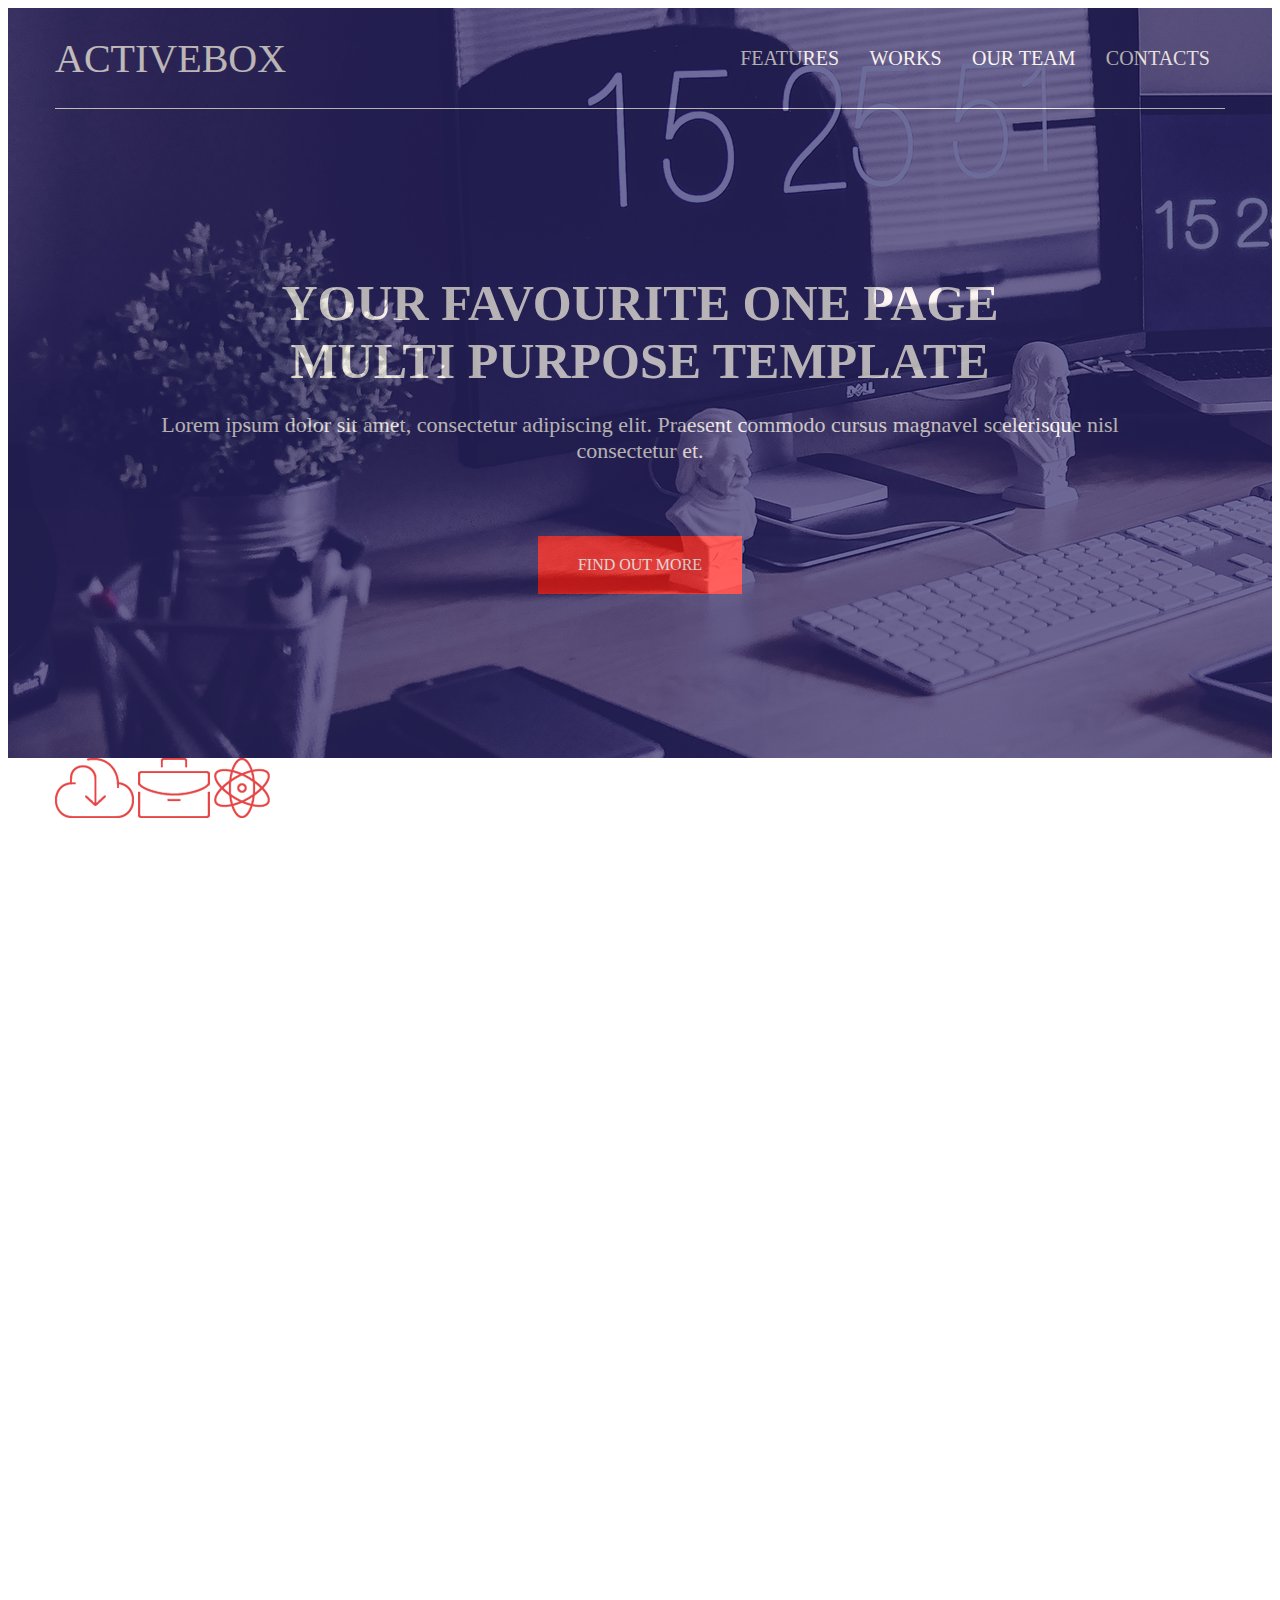
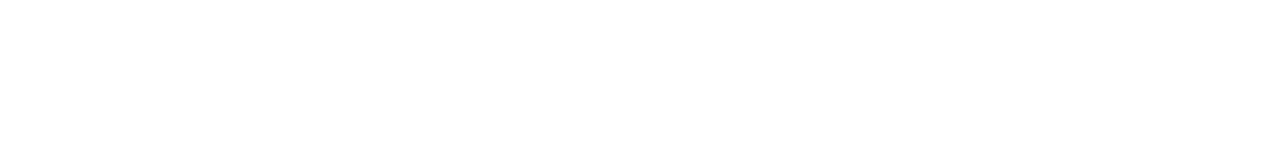
==== index4.html @ 0889d8df "lesson 4th" ====
<!DOCTYPE html>
<html lang="en">
<head>
          <meta charset="UTF-8">
          <meta name="viewport" content="width=device-width, initial-scale=1.0">
          <title>Document</title>
          <link rel="stylesheet" href="./Style/Style4.css">
</head>
<body>
<div class="header">
          <div class="headercover">
                    <div class="container">
                              <div class="header-top">
                                        <span>ACTIVEBOX</span>
                                        <ul>
                                                  <li>FEATURES</li>
                                                  <li>WORKS</li>
                                                  <li>OUR TEAM</li>
                                                  <li>CONTACTS</li>
                                        </ul>
                              </div>
                              <div class="header-main">
                                        <h1 class = "headerh1">YOUR FAVOURITE ONE PAGE MULTI PURPOSE TEMPLATE</h1>
                                        <p class = "headerp">
                                                  Lorem ipsum dolor sit amet, consectetur adipiscing elit.
                                                  Praesent commodo cursus magnavel scelerisque nisl consectetur et.
                                        </p>
                                        <a href="#">FIND OUT MORE</a>
                                        </div>
                              </div>
                    </div>
          </div>
<div class = "nav">
          <div class="navcontainer">
                    <img src="./images/features1.png" alt="features1">
                    <img src="./images/features2.png" alt="features2">
                    <img src="./images/features3.png" alt="features3">
          </div>
</div>
</body>
</html>
---- Style/Style4.css ----
.header {
          width: 100%;
          height: 750px;
          background-image: url(../images/desk.png);

}
.headercover {
          width: 100%;
          height: 750px;
          position: relative;
          z-index: 1;
          background-color: rgb(11, 11, 90);
          opacity: 0.6;
          display: flex;
          flex-direction: row;
}
span {
          font-size: 40px;
          color: white;
}
.container {
          width: 1170px;
          margin: 0 auto;
}

.header-top {
          width: 100%;
          height: 100px;
          border-bottom: 1px solid white;
          display:flex;
          justify-content: space-between;
          align-items: center;
}
.header-main {
          width: 100%;
          height: 650px;
          display: flex;
          flex-direction: column;
          justify-content: center;
          align-items: center;
}
ul {
          width: 500px;
          display: flex;
          flex-direction: row;
          justify-content: space-around;
          list-style-type: none;
          color:white;
          font-size: 20px;
}
.headerh1 {
          width: 870px;
          font-size: 50px;
          color: white;    
          margin: 0;   
          text-align: center;
}
.headerp {
          color:white;
          width: 1000px;
          font-size: 22px;
          text-align: center;
}
a {
          margin-top: 50px;
          padding: 20px 40px;
          background-color: red;
          color: white;
          text-decoration: none;
}
.headerleft {
          height: 20px;
          width: 375px; 
          display: flex;
          flex-direction: row;
          justify-content: end;
          padding-top: 15px;
}
.nav {
          background-color:white;
          width: 100%;
          height: 1000px;
}
.navcontainer {
          width: 1170px;
          height: 600px;
          margin: 0 auto;
}
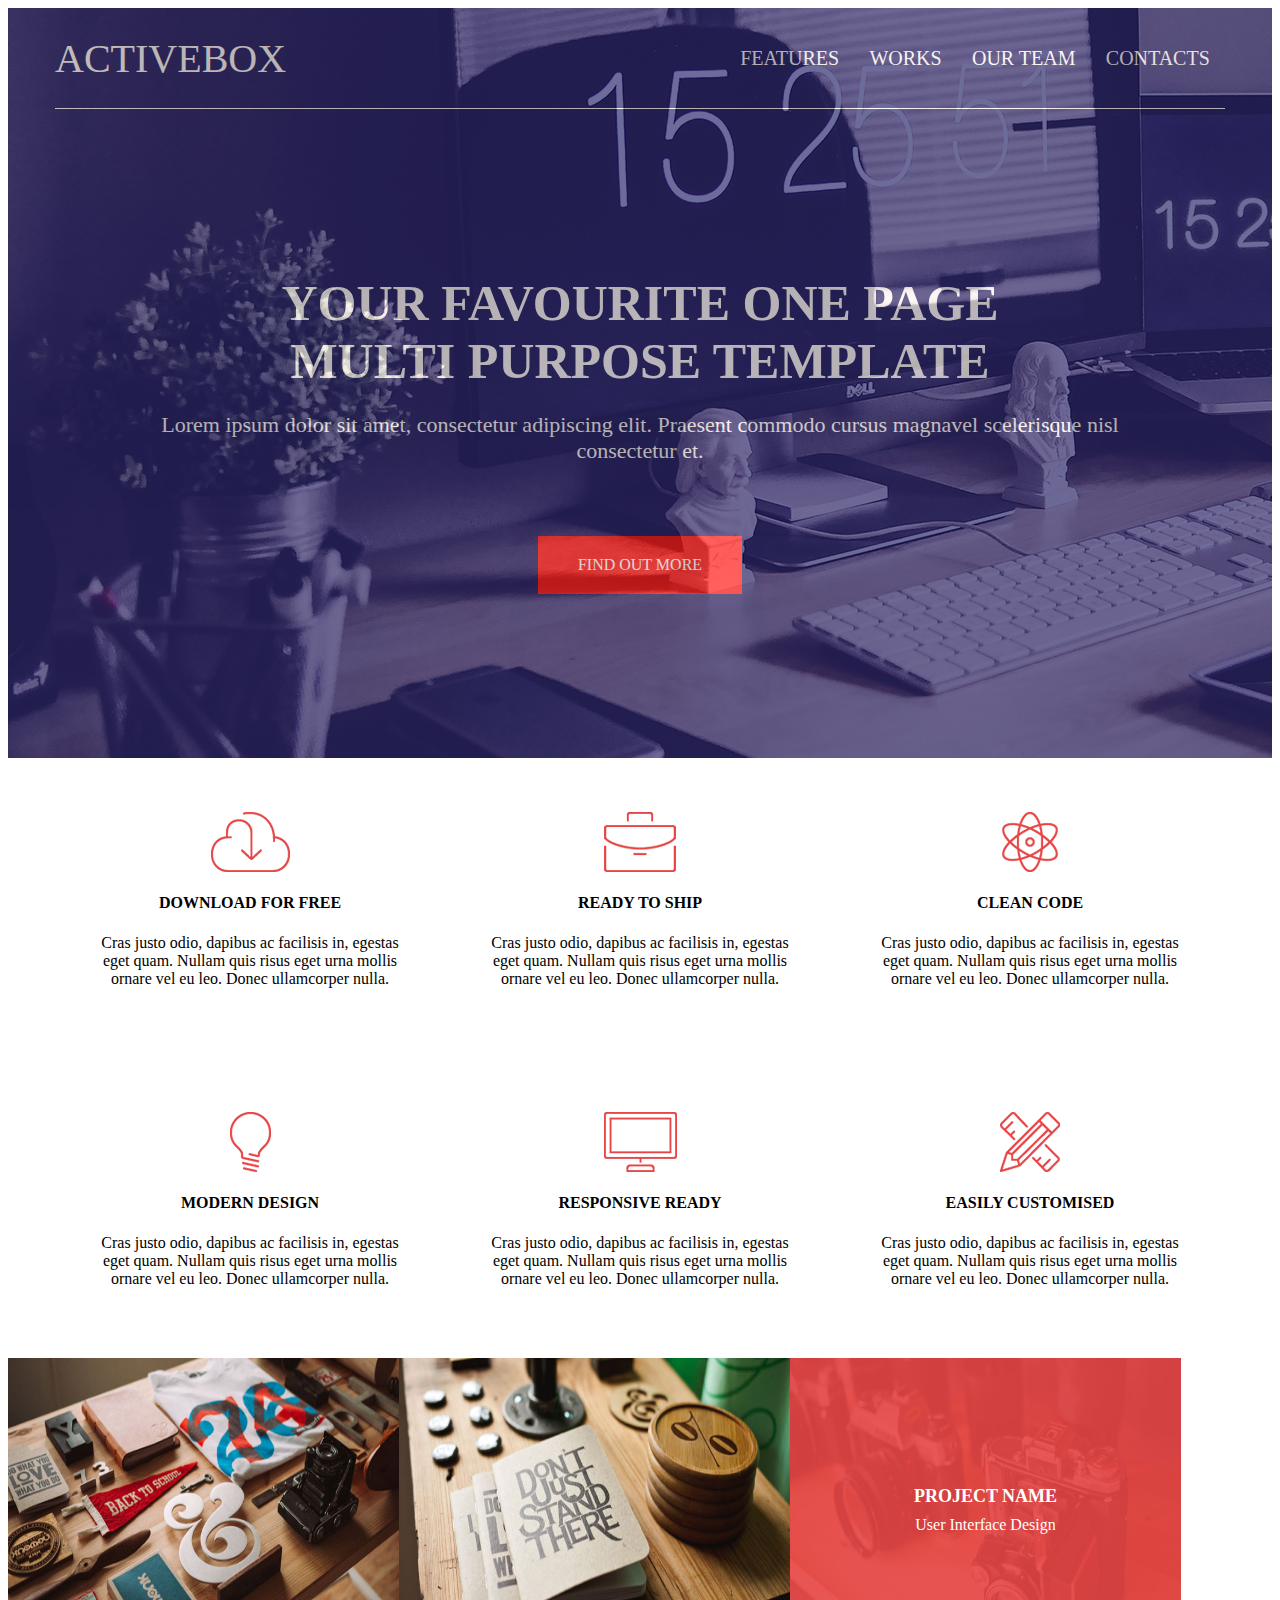
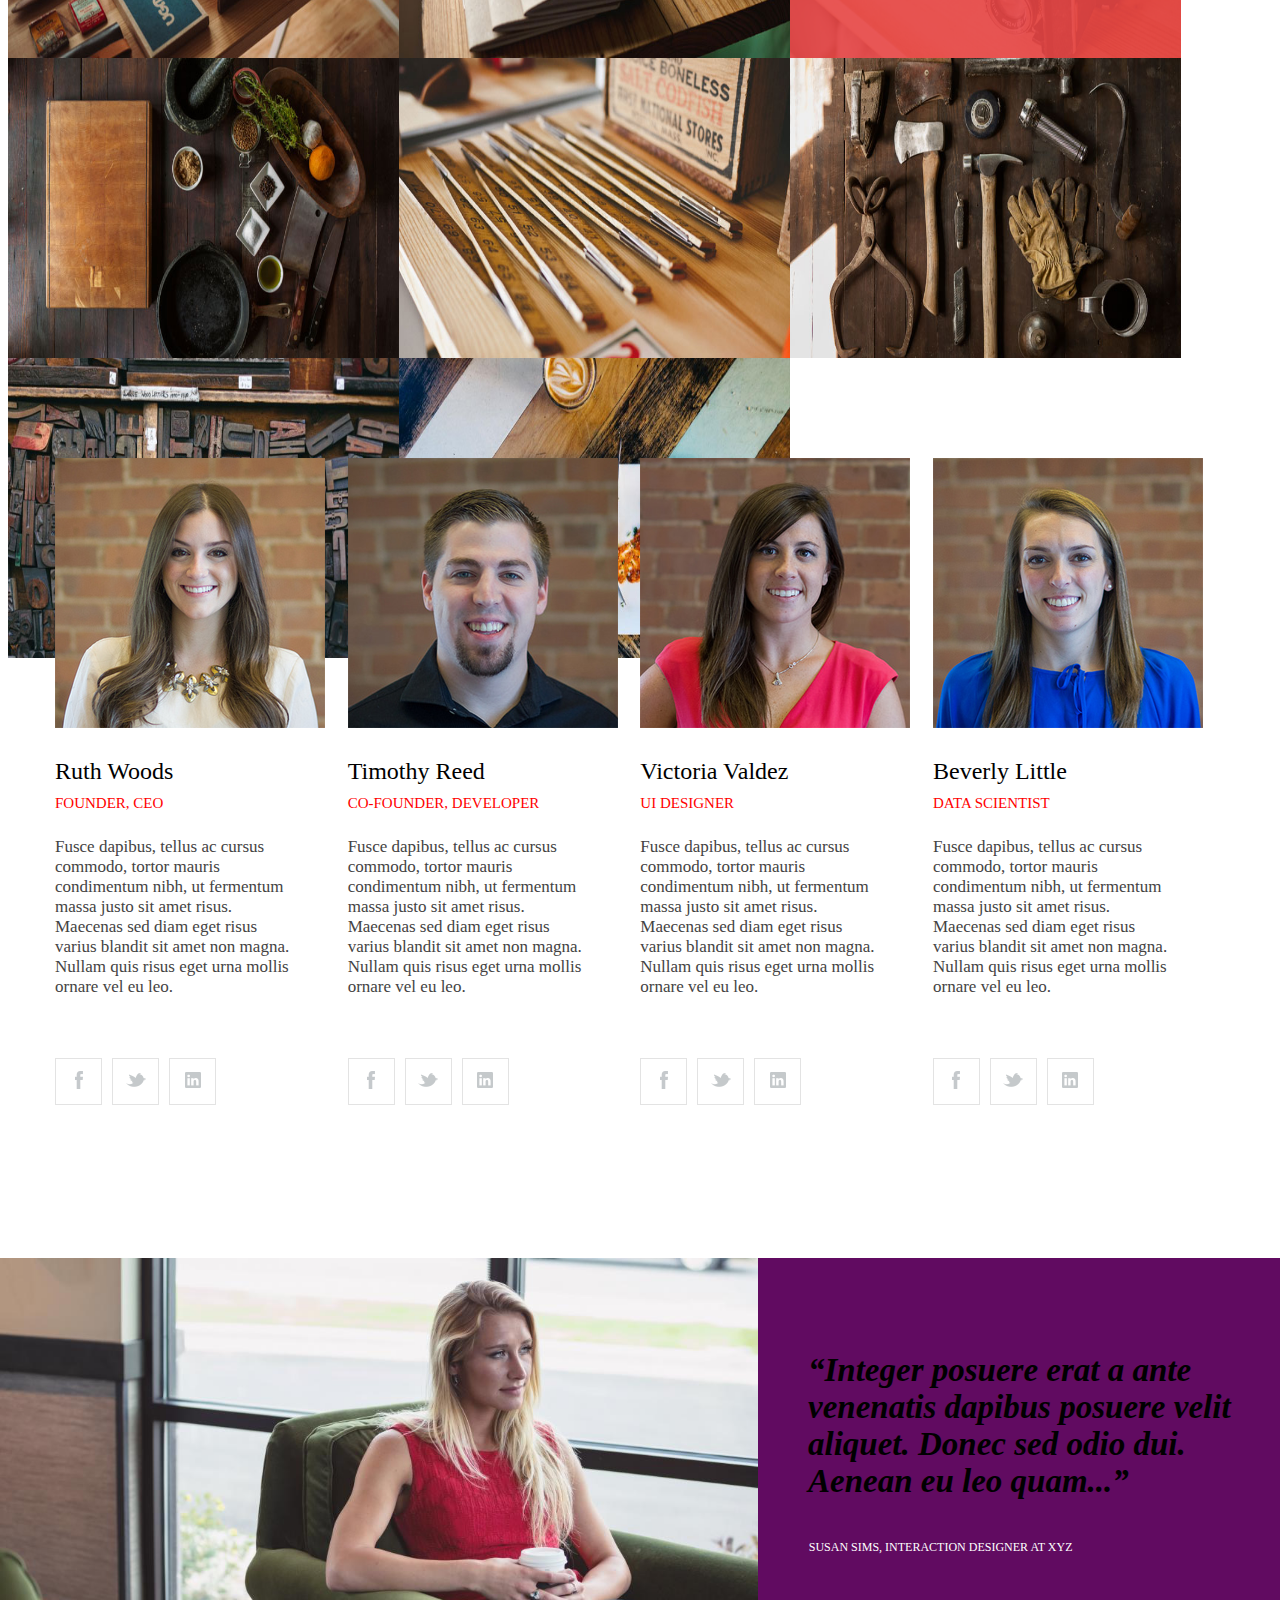
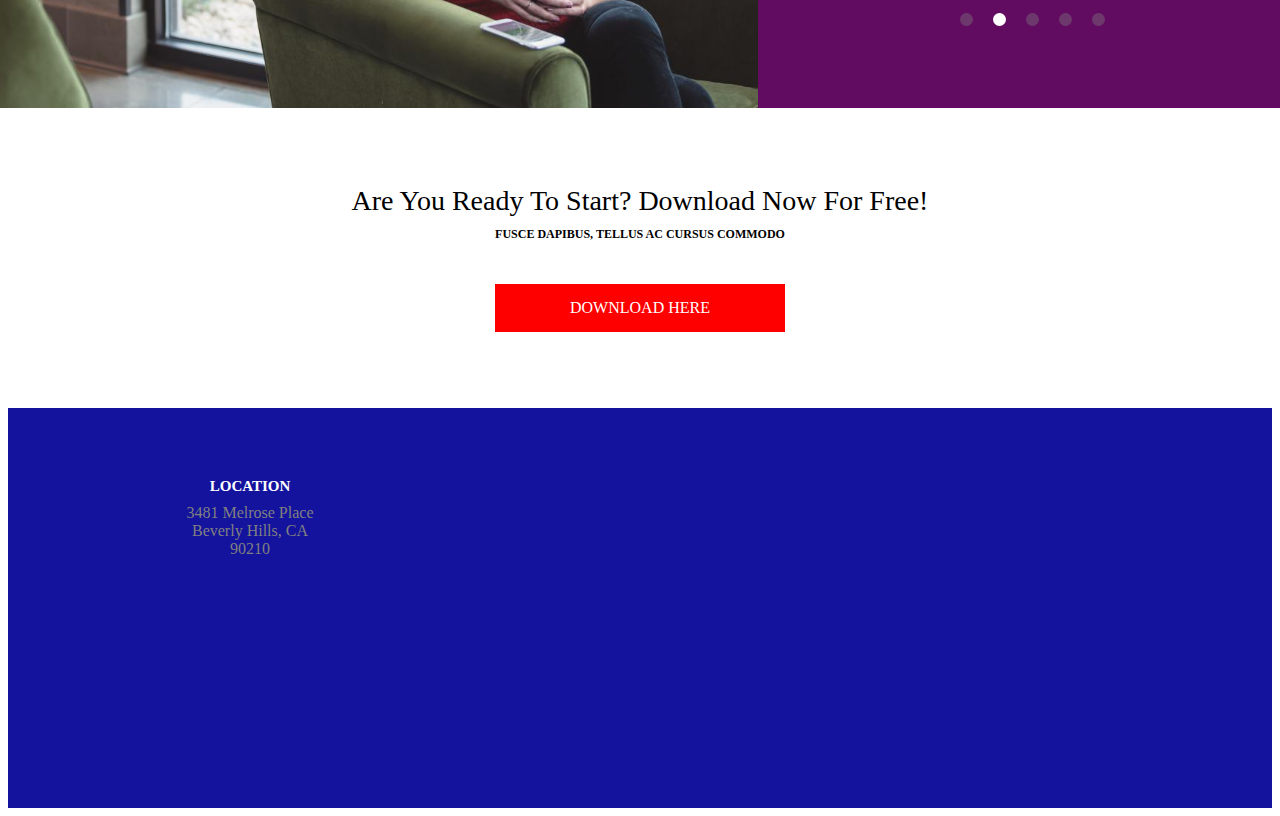
==== commit 435f1812: "ActiveBox layot" ====
--- a/index4.html
+++ b/index4.html
@@ -25,17 +25,197 @@
                                                   Lorem ipsum dolor sit amet, consectetur adipiscing elit.
                                                   Praesent commodo cursus magnavel scelerisque nisl consectetur et.
                                         </p>
-                                        <a href="#">FIND OUT MORE</a>
+                                        <a class = "button" href="#">FIND OUT MORE</a>
                                         </div>
                               </div>
                     </div>
           </div>
 <div class = "nav">
-          <div class="navcontainer">
-                    <img src="./images/features1.png" alt="features1">
-                    <img src="./images/features2.png" alt="features2">
-                    <img src="./images/features3.png" alt="features3">
-          </div>
-</div>
+    <div class="navcontainer1">
+        <div class="feature">
+            <img class = "featureimg" src="./images/features1.png" alt="features1">
+            <h4>DOWNLOAD FOR FREE</h4>
+            <p class = "featuretext">
+                Cras justo odio, dapibus ac facilisis in, egestas eget quam. Nullam quis risus eget urna mollis ornare vel eu leo. Donec ullamcorper nulla.
+            </p>
+        </div>
+        <div class="feature">
+            <img class = "featureimg" src="./images/features2.png" alt="features2">
+            <h4>READY TO SHIP</h4>
+            <p class="featuretext">
+                Cras justo odio, dapibus ac facilisis in, egestas eget quam. Nullam quis risus eget urna mollis ornare vel eu leo. Donec ullamcorper nulla.
+            </p>
+        </div>
+        <div class="feature">
+            <img class = "featureimg" src="./images/features3.png" alt="features3">
+            <h4>CLEAN CODE</h4>
+            <p class="featuretext">
+                Cras justo odio, dapibus ac facilisis in, egestas eget quam. Nullam quis risus eget urna mollis ornare vel eu leo. Donec ullamcorper nulla.
+            </p>
+        </div>
+        <div class="feature">
+            <img class = "featureimg" src="./images/features4.png" alt="features4">
+            <h4>MODERN DESIGN</h4>
+            <p class="featuretext">
+                Cras justo odio, dapibus ac facilisis in, egestas eget quam. Nullam quis risus eget urna mollis ornare vel eu leo. Donec ullamcorper nulla.
+            </p>
+        </div>
+        <div class="feature">
+            <img class = "featureimg" src="./images/features5.png" alt="monitor">
+            <h4>RESPONSIVE READY</h4>
+            <p class = "featuretext">
+                Cras justo odio, dapibus ac facilisis in, egestas eget quam. Nullam quis risus eget urna mollis ornare vel eu leo. Donec ullamcorper nulla.
+            </p>
+        </div>
+        <div class="feature">
+            <img  class="featureimg" src="./images/features6.png" alt="pencil">
+            <h4>EASILY CUSTOMISED</h4>
+            <p class="featuretext">
+                Cras justo odio, dapibus ac facilisis in, egestas eget quam. Nullam quis risus eget urna mollis ornare vel eu leo. Donec ullamcorper nulla.
+            </p>
+        </div>
+    </div>
+    <div class="navcontainer2">
+        <div class="works">
+            <img class = "workimg" src="./images/work1.png" alt="work1">
+        </div>
+        <div class="works">
+            <img class = "workimg" src="./images/work2.png" alt="work2">
+        </div>
+        <div class="works">
+            <img class = "workimg" src="./images/work3.png" alt="work3">
+            <h4 class = "projectname proj">PROJECT NAME</h4>
+            <p class = "projectname par">User Interface Design</p>
+        </div>
+        <div class="works">
+            <img class = "workimg" src="./images/work4.png" alt="work4">
+        </div>
+        <div class="works">
+            <img class = "workimg" src="./images/work5.png" alt="work5">
+        </div>
+        <div class="works">
+            <img class = "workimg" src="./images/work6.png" alt="work6">
+        </div>
+        <div class="works">
+            <img class = "workimg" src="./images/work7.png" alt="work7">
+        </div>
+        <div class="works">
+            <img class = "workimg" src="./images/work8.png" alt="work8">
+        </div>
+
+        </div>
+        <div class="navcontainer3">
+            <div class="navteam">
+                <div class="team">
+                    <img src="./images/team1.png" alt="team1">
+                    <h2 class = "names">Ruth Woods</h2>
+                    <p class = role>FOUNDER, CEO</p>
+                    <p class = "inform">
+                        Fusce dapibus, tellus ac cursus commodo, tortor mauris condimentum nibh, ut fermentum massa justo sit amet risus. Maecenas sed diam eget risus varius blandit sit amet non magna. Nullam quis risus eget urna mollis ornare vel eu leo.
+                    </p>
+                </div>
+                <div class="team">
+                    <img src="./images/team2.png" alt="team2">
+                    <h2 class = "names">Timothy Reed</h2>
+                    <p class = role>CO-FOUNDER, DEVELOPER</p>
+                    <p class = "inform">
+                        Fusce dapibus, tellus ac cursus commodo, tortor mauris condimentum nibh, ut fermentum massa justo sit amet risus. Maecenas sed diam eget risus varius blandit sit amet non magna. Nullam quis risus eget urna mollis ornare vel eu leo.
+                    </p>
+                </div>
+                <div class="team">
+                    <img src="./images/team3.png" alt="team3">
+                    <h2 class = "names">Victoria Valdez</h2>
+                    <p class = role>UI DESIGNER</p>
+                    <p class = "inform">
+                        Fusce dapibus, tellus ac cursus commodo, tortor mauris condimentum nibh, ut fermentum massa justo sit amet risus. Maecenas sed diam eget risus varius blandit sit amet non magna. Nullam quis risus eget urna mollis ornare vel eu leo.
+                    </p>
+                </div>
+                <div class="team">
+                    <img src="./images/team4.png" alt="team4">
+                    <h2 class = "names">Beverly Little</h2>
+                    <p class = role>DATA SCIENTIST</p>
+                    <p class = "inform">
+                        Fusce dapibus, tellus ac cursus commodo, tortor mauris condimentum nibh, ut fermentum massa justo sit amet risus. Maecenas sed diam eget risus varius blandit sit amet non magna. Nullam quis risus eget urna mollis ornare vel eu leo.
+                    </p>
+                </div>
+            </div>
+            <div class = "social">
+                <div class="socialperson">
+                    <div class="sites">
+                        <a href="#"><img src="./images/facebookicon.png" alt="facebook"></a>
+                    </div>
+                    <div class="sites">
+                        <a href="#"><img src="./images/twittericon.png" alt="twitter"></a>
+                    </div>
+                    <div class="sites">
+                        <a href="#"><img src="./images/linkenicon.png" alt="linkelnd"></a>
+                    </div>
+                </div>
+                <div class="socialperson">
+                    <div class="sites">
+                        <a class = "linktosocial" href="#"><img src="./images/facebookicon.png" alt="facebook"></a>
+                    </div>
+                    <div class="sites">
+                        <a class = "linktosocial" href="#"><img src="./images/twittericon.png" alt="twitter"></a>
+                    </div>
+                    <div class="sites">
+                        <a class = "linktosocial" href="#"><img src="./images/linkenicon.png" alt="linkelnd"></a>
+                    </div>
+                </div>
+                <div class="socialperson">
+                    <div class="sites">
+                        <a class = "linktosocial" href="#"><img src="./images/facebookicon.png" alt="facebook"></a>
+                    </div>
+                    <div class="sites">
+                        <a class = "linktosocial" href="#"><img src="./images/twittericon.png" alt="twitter"></a>
+                    </div>
+                    <div class="sites">
+                        <a class = "linktosocial" href="#"><img src="./images/linkenicon.png" alt="linkelnd"></a>
+                    </div>
+                </div>
+                <div class="socialperson">
+                    <div class="sites">
+                        <a class = "linktosocial" href="#"><img src="./images/facebookicon.png" alt="facebook"></a>
+                    </div>
+                    <div class="sites">
+                        <a class = "linktosocial" href="#"><img src="./images/twittericon.png" alt="twitter"></a>
+                    </div>
+                    <div class="sites">
+                        <a class = "linktosocial" href="#"><img src="./images/linkenicon.png" alt="linkelnd"></a>
+                    </div>
+                </div>
+            </div>
+        </div>
+        <div class="navcontainer4">
+            <div class = "client">
+                <img class = "clientimg" src="./images/clientimg.png" alt="client">
+            </div>
+            <div class = "clientphrase">
+                <h4 class = "clienttext"><i>“Integer posuere erat a ante venenatis dapibus posuere velit aliquet. Donec sed odio dui. Aenean eu leo quam...”</i></h4>
+                <p class = "undertext">Susan Sims, Interaction Designer at XYZ</p>
+                <div class = "ellipse el1"></div>
+                <div class="selectedellipse"></div>
+                <div class="ellipse el2"></div>
+                <div class="ellipse el3"></div>
+                <div class="ellipse el4"></div>
+            </div>
+        </div>
+        <div class="navcontainer5">
+            <p class = "download">Are You Ready To Start? Download Now For Free!</p>
+            <p class = "downloadtext">Fusce dapibus, tellus ac cursus commodo</p>
+            <a class = "downloadbutton" href="#">download here</a>
+        </div>
+    </div>
+    <div class="footer">
+        <div class = "informaition">
+            <div class = "location">
+                <p class = "Location">Location</p>
+                <p class = "adress">3481 Melrose Place Beverly Hills, CA 90210</p>
+            </div>
+            <div class = "socialmedia"></div>
+            <div class = "about"></div>
+        </div>
+        <div class = "copyright"></div>
+    </div>
 </body>
 </html>--- a/Style/Style4.css
+++ b/Style/Style4.css
@@ -1,88 +1,341 @@
 .header {
-          width: 100%;
-          height: 750px;
-          background-image: url(../images/desk.png);
+    width: 100%;
+    height: 750px;
+    background-image: url(../images/desk.png);
 
 }
 .headercover {
-          width: 100%;
-          height: 750px;
-          position: relative;
-          z-index: 1;
-          background-color: rgb(11, 11, 90);
-          opacity: 0.6;
-          display: flex;
-          flex-direction: row;
+    width: 100%;
+    height: 750px;
+    position: relative;
+    z-index: 1;
+    background-color: rgb(11, 11, 90);
+    opacity: 0.6;
+    display: flex;
+    flex-direction: row;
 }
 span {
-          font-size: 40px;
-          color: white;
+    font-size: 40px;
+    color: white;
 }
 .container {
-          width: 1170px;
-          margin: 0 auto;
+    width: 1170px;
+    margin: 0 auto;
 }
 
 .header-top {
-          width: 100%;
-          height: 100px;
-          border-bottom: 1px solid white;
-          display:flex;
-          justify-content: space-between;
-          align-items: center;
+    width: 100%;
+    height: 100px;
+    border-bottom: 1px solid white;
+    display:flex;
+    justify-content: space-between;
+    align-items: center;
 }
 .header-main {
-          width: 100%;
-          height: 650px;
-          display: flex;
-          flex-direction: column;
-          justify-content: center;
-          align-items: center;
+    width: 100%;
+    height: 650px;
+    display: flex;
+    flex-direction: column;
+    justify-content: center;
+    align-items: center;
 }
 ul {
-          width: 500px;
-          display: flex;
-          flex-direction: row;
-          justify-content: space-around;
-          list-style-type: none;
-          color:white;
-          font-size: 20px;
+    width: 500px;
+    display: flex;
+    flex-direction: row;
+    justify-content: space-around;
+    list-style-type: none;
+    color:white;
+    font-size: 20px;
 }
 .headerh1 {
-          width: 870px;
-          font-size: 50px;
-          color: white;    
-          margin: 0;   
-          text-align: center;
+    width: 870px;
+    font-size: 50px;
+    color: white;    
+    margin: 0;   
+    text-align: center;
 }
 .headerp {
-          color:white;
-          width: 1000px;
-          font-size: 22px;
-          text-align: center;
-}
-a {
-          margin-top: 50px;
-          padding: 20px 40px;
-          background-color: red;
-          color: white;
-          text-decoration: none;
+    color:white;
+    width: 1000px;
+    font-size: 22px;
+    text-align: center;
+}
+.button {
+    margin-top: 50px;
+    padding: 20px 40px;
+    background-color: red;
+    color: white;
+    text-decoration: none;
 }
 .headerleft {
-          height: 20px;
-          width: 375px; 
-          display: flex;
-          flex-direction: row;
-          justify-content: end;
-          padding-top: 15px;
+    height: 20px;
+    width: 375px; 
+    display: flex;
+    flex-direction: row;
+    justify-content: end;
+    padding-top: 15px;
 }
 .nav {
-          background-color:white;
-          width: 100%;
-          height: 1000px;
-}
-.navcontainer {
-          width: 1170px;
-          height: 600px;
-          margin: 0 auto;
+        background-color:white;
+        width: 100%;
+        height: 2850px;
+}
+.navcontainer1 {
+    width: 1170px;
+    margin: 0 auto;
+    display:flex;
+    flex-direction: row;
+    flex-wrap: wrap;
+}
+.feature {
+    height: 300px;
+    width: 390px;
+    display: flex;
+    flex-direction: column;
+    justify-content: center;
+    align-items: center;
+}
+.featureimg{
+    margin-bottom: 1px;
+}
+.featuretext {
+    margin-top:1px;
+    width: 300px;
+    text-align: center;
+}
+.navcontainer2 {
+    width: 1564;
+    height: 600px;
+    margin: 0 auto;
+    display: flex;
+    flex-wrap: wrap;
+}
+.works {
+    height: 300px;
+    width: 391px;
+
+}
+.workimg {
+    width: 391px;
+    height: 300px;
+    z-index: 0;
+}
+.projectname {
+    color:white;
+    z-index: 1;
+    text-align: center;
+    position: relative;
+}
+.par {
+    top:-215px;
+    font-size: 16px;
+}
+.proj {
+    top : -200px;
+    font-size: 18px;
+}
+.navcontainer3 {
+    padding-top: 100px;
+    margin:0 auto;
+    width: 1170px;
+    height: 800px;
+    display:flex;
+    flex-direction: column;
+}
+.navteam {
+    width: 100%;
+    height: 600px;
+    margin: 0 auto;
+    display: flex;
+    flex-direction: row;
+    justify-content: space-between;
+}
+.team {
+    width: 292px;
+    height: 100%;
+    display: flex;
+    flex-direction: column;
+    justify-content: flex-start;
+    align-items: flex-start;
+}
+.names {
+    margin-top: 30px;
+    margin-bottom: -5px;
+    color: black;
+    font-weight: lighter;
+    
+}
+.role {
+    color:red;
+    font-size: 15px;
+}
+.inform {
+    color: rgb(68, 67, 67);
+    margin-top: 10px;
+    width: 247px;
+    font-size: 17px;
+}
+.social {
+    width: 100%;
+    height: 200px;
+    display: flex;
+    flex-direction: row;
+    justify-content: space-between;
+}
+.socialperson {
+    width: 292px;
+    height: 100%;
+    display: flex;
+    flex-direction: row;
+    justify-content: flex-start;
+    align-items: flex-start;
+}
+.sites {
+    width: 45px;
+    height: 45px;
+    border:solid 1px rgb(114, 113, 113, 0.2);
+    margin-right: 10px;
+    display: flex;
+    justify-content: center;
+    align-items: center;
+}
+.navcontainer4 {
+    width: 1600px;
+    height: 400px; 
+    display:flex;
+    flex-direction: row;
+
+}
+.client {
+    margin-left:-8px;
+    height: 100%;
+    width: 800px;
+}
+.clientphrase {
+    height: 100%;
+    width: 800px;
+    background-color: rgb(97, 11, 97);
+    display: flex;
+    justify-content: flex-start;
+    align-items: flex-start;
+    padding-left:50px;
+    padding-top: 50px;
+}
+.clientimg {
+    height: 450px;
+    width: 100%;
+}
+.clienttext {
+    font-size: 33px;
+    width: 800px;
+}
+.undertext {
+    width: 520px;
+    color: white;
+    text-transform: uppercase;
+    font-size: 12px;
+    position: relative;
+    top: 220px;
+    left: -445px;
+}
+.ellipse {
+    width: 23.18px;
+    height: 13px;
+    border-radius: 50%;
+    background-color: grey;
+    opacity: 0.4;
+    position:relative;
+    top: 305px;
+}
+.el1 {
+    left:-583px;
+}
+.selectedellipse {
+    width: 23.18px;
+    height: 13px;
+    border-radius: 50%;
+    background-color: white;
+    position:relative;
+    top: 305px;
+    left:-563px;
+}
+.el2 {
+    left:-543px;
+}
+.el3 {
+    left: -523px;
+}
+.el4 {
+    left:-503px;
+}
+.navcontainer5 {
+    width: 100%;
+    height: 350px;
+    display:flex;
+    flex-direction: column; 
+    justify-content: center;
+    align-items: center;
+}
+.download {
+    margin-top: 50px;
+    font-size: 28px;
+    font-weight: lighter;
+    
+}
+.downloadtext {
+    font-size: 12px;
+    font-weight: 600;
+    text-transform: uppercase;
+    position: relative;
+    top:-30px;
+}
+.downloadbutton {
+    padding: 15px 75px;
+    background-color: red;
+    color: white;
+    text-decoration: none;
+    text-transform: uppercase;
+}
+.footer {
+    background-color: rgb(19, 19, 158);
+    width: 100%;
+    height: 400px;
+    display: flex;
+    flex-direction: column;
+}
+.informaition {
+    width: 100%;
+    height: 300px;
+    display: flex;
+    flex-direction: row;
+
+}
+.location {
+    height: 100%;
+    width: 600px;
+    display: flex;
+    flex-direction: column;
+    align-items: center;
+}
+.socialmedia {
+    height: 100%;
+    width: 400px;
+}
+.about {
+    height: 100%;
+    width: 567px;
+}
+.Location {
+    margin-top: 70px;
+    color: white;
+    text-transform: uppercase;
+    font-size:15px;
+    font-weight: 700;
+}
+.adress {
+    margin-top:-6px;
+    color:grey;
+    width: 150px;
+    text-align: center;
 }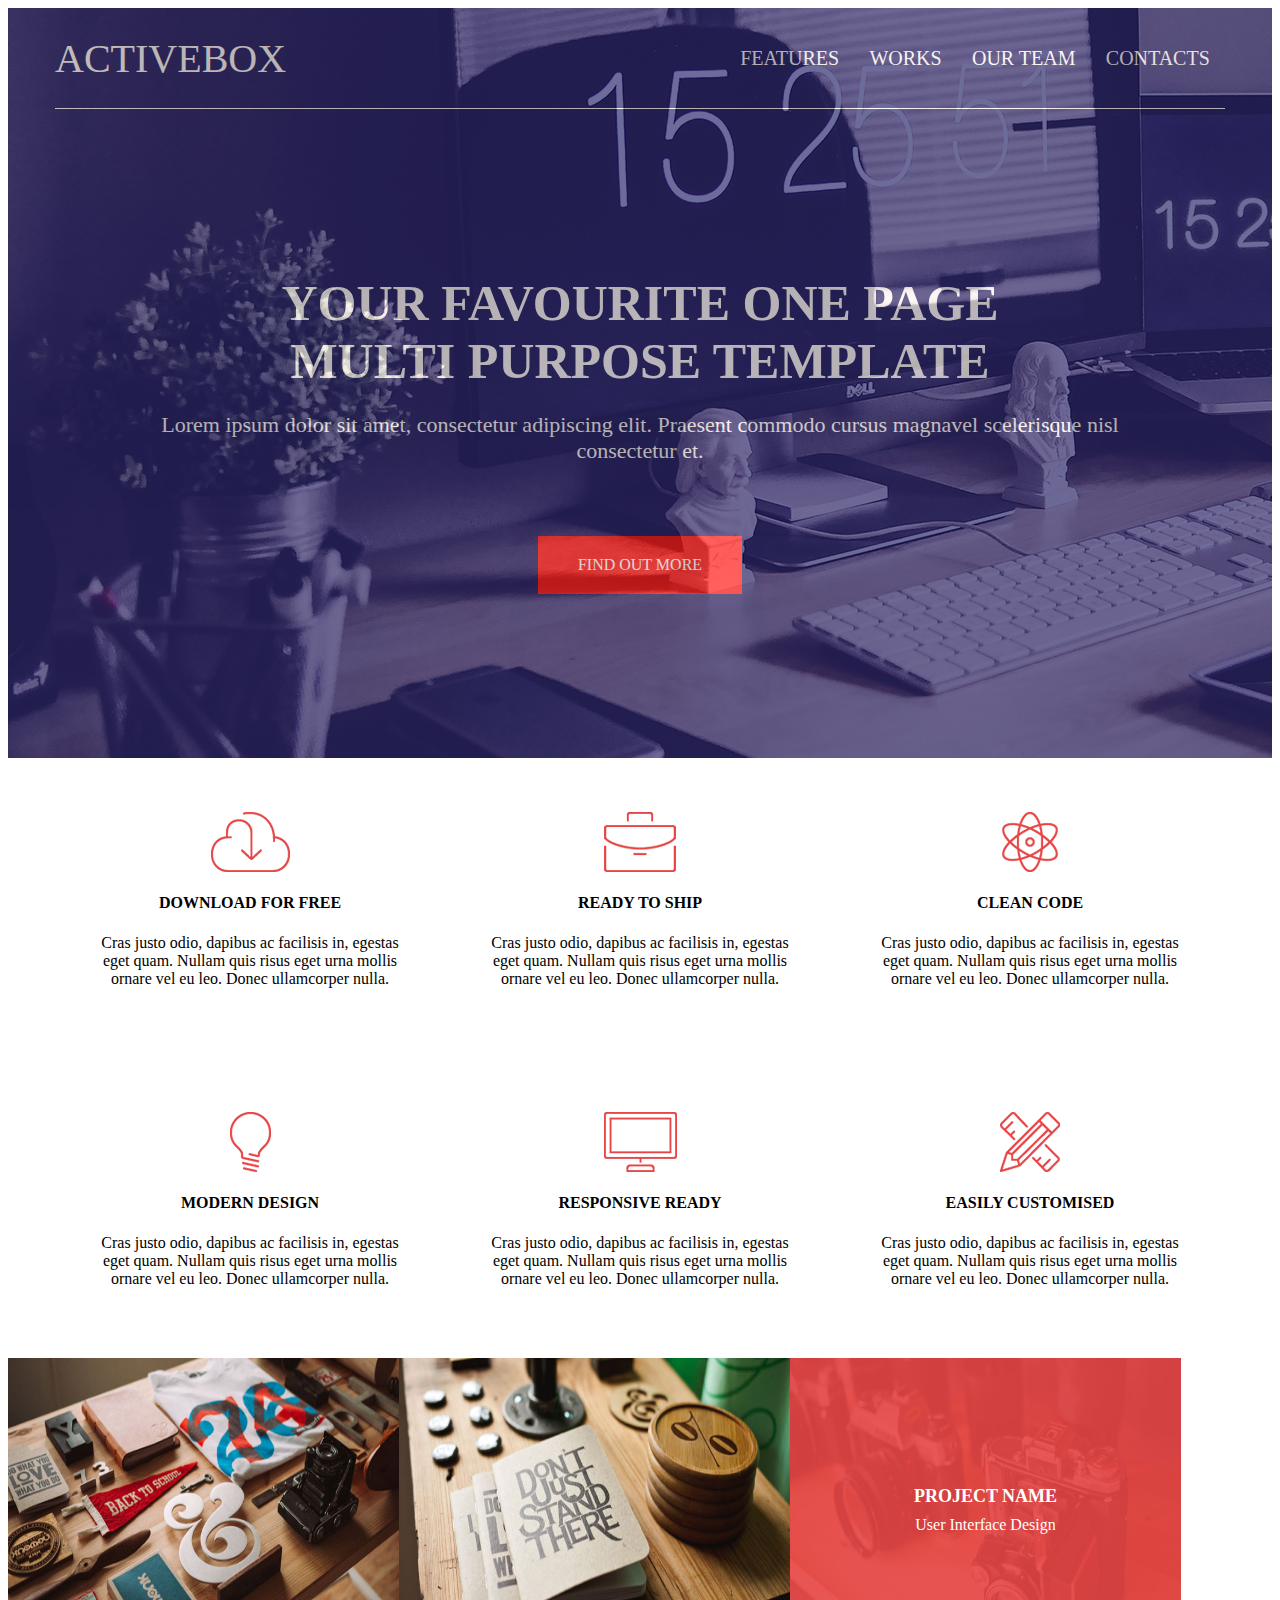
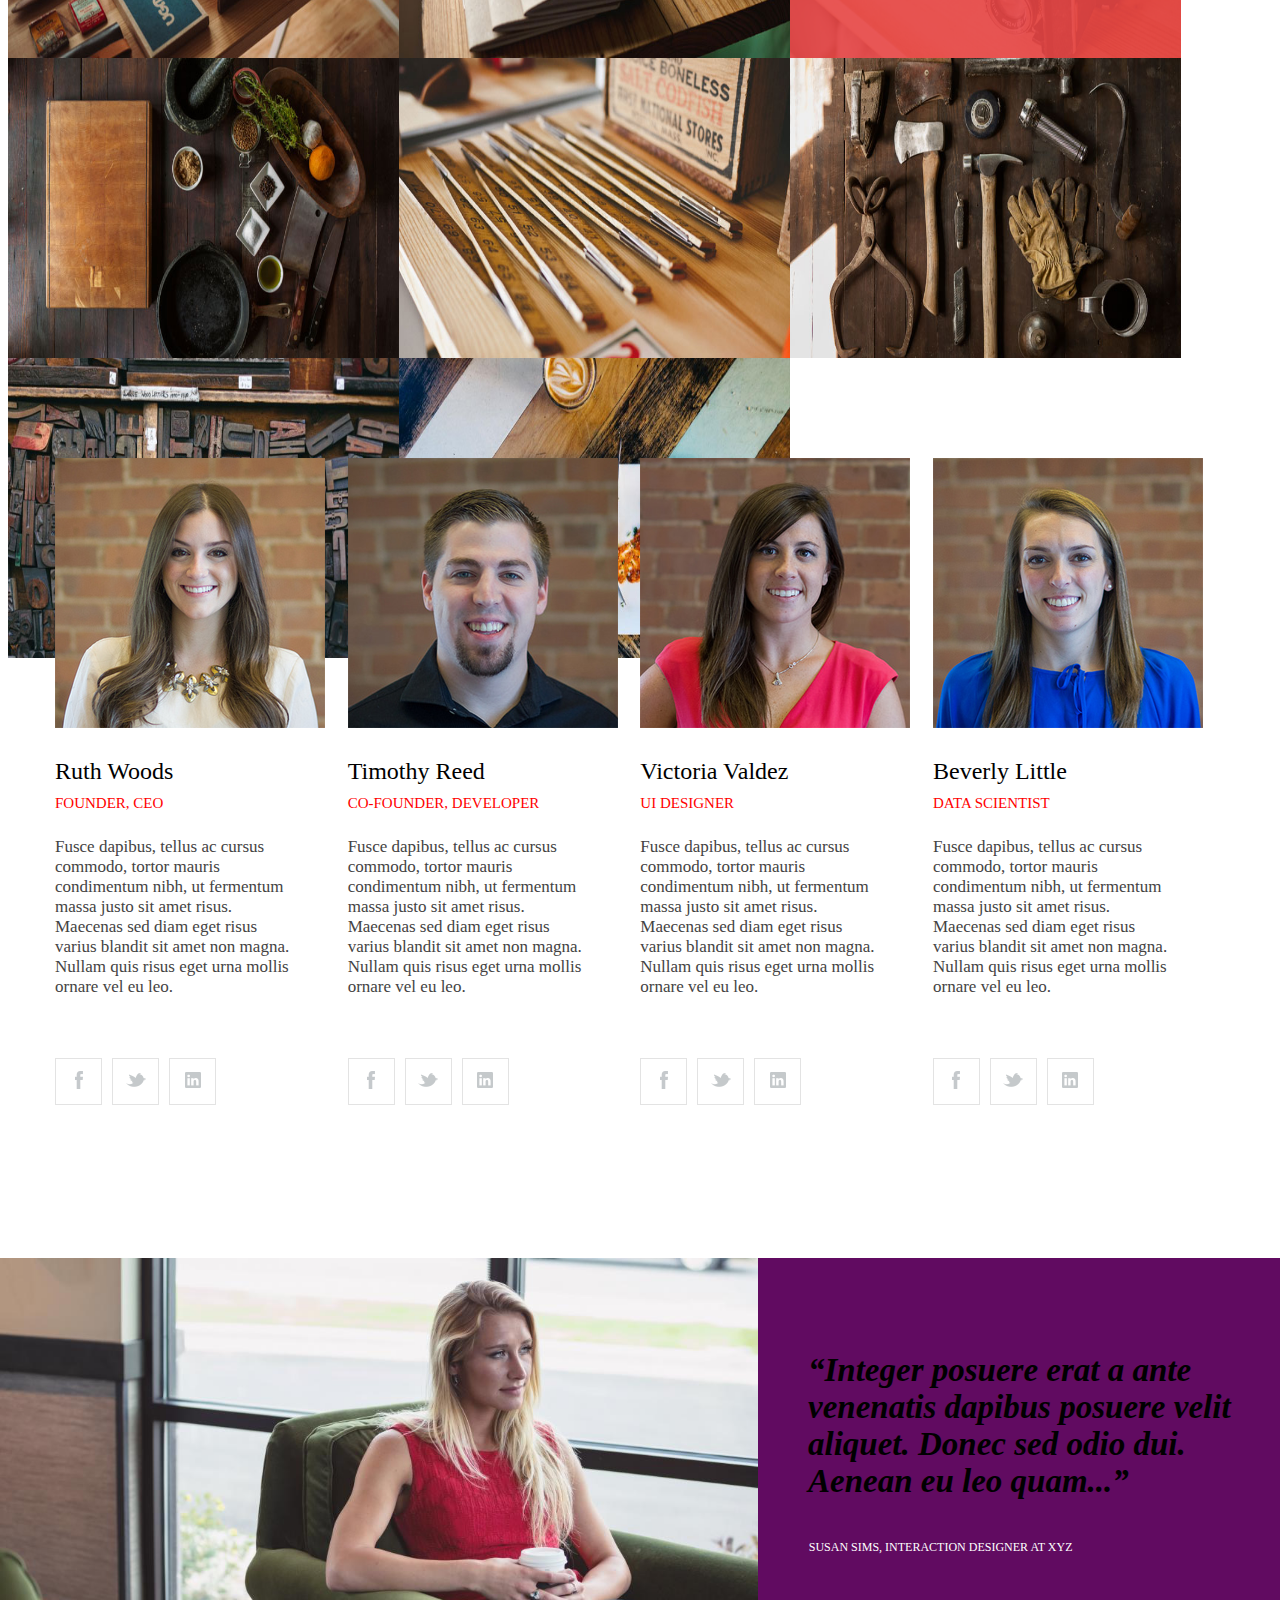
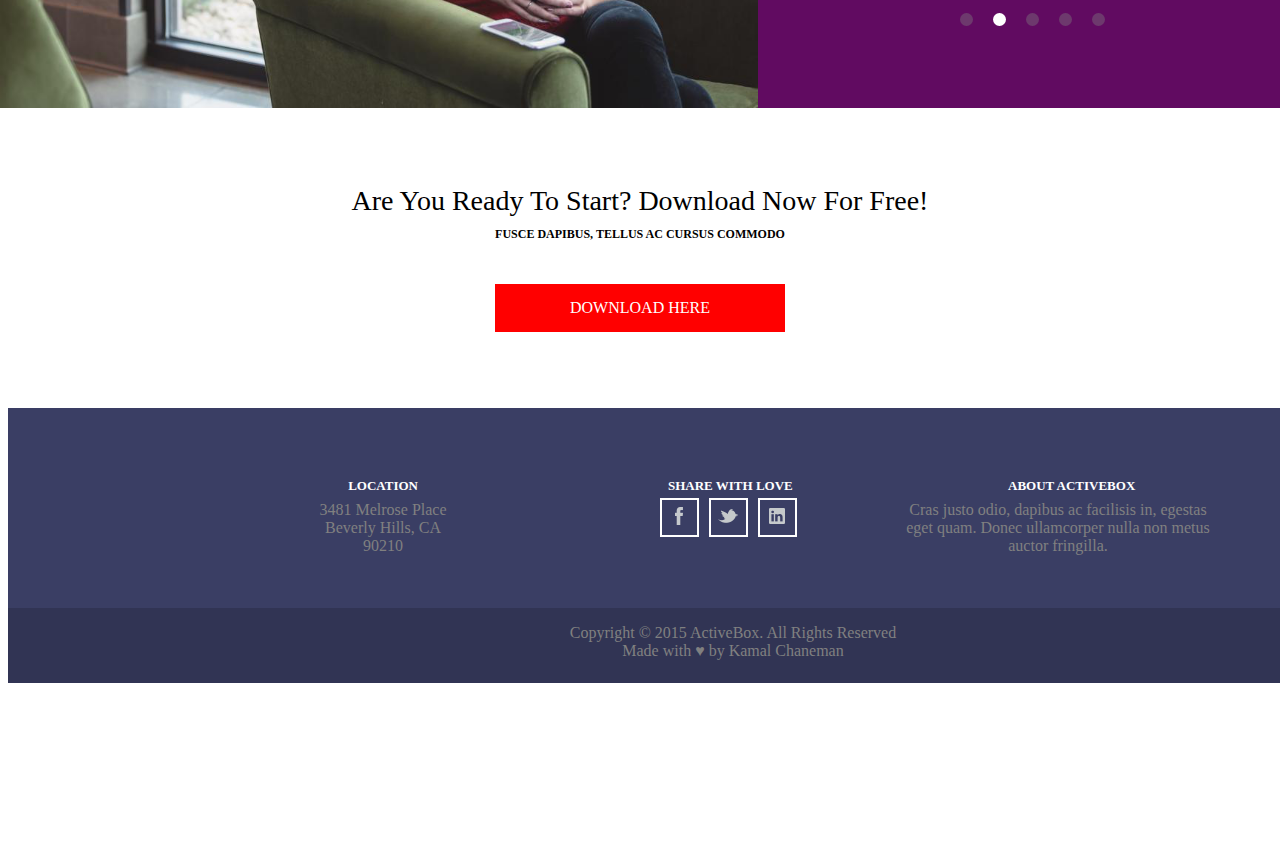
==== commit 3d081a0e: "done" ====
--- a/index4.html
+++ b/index4.html
@@ -207,15 +207,38 @@
         </div>
     </div>
     <div class="footer">
-        <div class = "informaition">
-            <div class = "location">
-                <p class = "Location">Location</p>
-                <p class = "adress">3481 Melrose Place Beverly Hills, CA 90210</p>
-            </div>
-            <div class = "socialmedia"></div>
-            <div class = "about"></div>
-        </div>
-        <div class = "copyright"></div>
+        <div class="footercontainer1">
+            <div class = "informaition">
+                <div class = "location">
+                    <p class = "Location">Location</p>
+                    <p class = "adress">3481 Melrose Place Beverly Hills, CA 90210</p>
+                </div>
+                <div class = "socialmedia">
+                    <div class="footershare"><p class="share">share with love</p></div>
+                    <div class="socialshare">
+                        <div class="frame">
+                            <a class = "linktosocial" href="#"><img src="./images/facebookicon.png" alt="facebook"></a>
+                        </div>
+                        <div class="frame">
+                            <a class = "linktosocial" href="#"><img src="./images/twittericon.png" alt="twitter"></a>
+                        </div>
+                        <div class="frame">
+                            <a class = "linktosocial" href="#"><img src="./images/linkenicon.png" alt="linkelnd"></a>
+                        </div>
+                    </div>
+                </div>
+                <div class = "about">
+                    <p class="aboutactivebox">about activebox</p>
+                    <p class="inform1">Cras justo odio, dapibus ac facilisis in, egestas eget quam. Donec ullamcorper nulla non metus auctor fringilla.</p>
+                </div>
+            </div>
+        </div>
+        <div class="footercontainer2">
+            <p class="copyright">Copyright © 2015 ActiveBox. All Rights Reserved Made with ♥ by Kamal Chaneman</p>
+        </div>
+    </div>
+    <div class="endsite">
+        
     </div>
 </body>
 </html>--- a/Style/Style4.css
+++ b/Style/Style4.css
@@ -298,11 +298,27 @@
     text-transform: uppercase;
 }
 .footer {
-    background-color: rgb(19, 19, 158);
-    width: 100%;
-    height: 400px;
-    display: flex;
-    flex-direction: column;
+    width: 1450px;
+    height: 275px;
+    display: flex;
+    flex-direction: column;
+    margin:0 auto;
+}
+.footercontainer1 {
+    width: 100%;
+    height: 200px;
+    background-color: #3a3e64;
+    display: flex;
+    flex-direction: row;
+    justify-content: space-between;
+}
+.footercontainer2 {
+    width: 100%;
+    height: 75px;
+    background-color: #313454;
+    display:flex;
+    flex-direction: row;
+    justify-content: center;
 }
 .informaition {
     width: 100%;
@@ -316,26 +332,91 @@
     width: 600px;
     display: flex;
     flex-direction: column;
-    align-items: center;
+    align-items: flex-end;
 }
 .socialmedia {
     height: 100%;
-    width: 400px;
+    width: 250px;
+    display:flex;
+    flex-direction: column;
+
 }
 .about {
     height: 100%;
     width: 567px;
+    display:flex;
+    flex-direction:column;
+    align-items:flex-start;
 }
 .Location {
     margin-top: 70px;
     color: white;
     text-transform: uppercase;
-    font-size:15px;
+    font-size:13px;
     font-weight: 700;
+    position:relative;
+    left: -190px;
 }
 .adress {
     margin-top:-6px;
     color:grey;
     width: 150px;
     text-align: center;
+    position:relative;
+    left: -150px;
+}
+.share {
+    margin-top: 70px;
+    color: white;
+    text-transform: uppercase;
+    font-size:13px;
+    font-weight: 700;
+}
+.socialshare {
+    width: 100%;
+    height: 110px;
+    display: flex;
+    flex-direction: row;
+    justify-content: center;
+}
+.frame {
+    width: 35px;
+    height: 35px;
+    border:solid 2px white;
+    margin-right: 10px;
+    display: flex;
+    justify-content: center;
+    align-items: center;
+}
+.footershare {
+    width: 100%;
+    height: 90px;
+    position:relative;
+    left:60px;
+}
+.aboutactivebox {
+    margin-top: 70px;
+    color: white;
+    text-transform: uppercase;
+    font-size:13px;
+    font-weight: 700;
+    position:relative;
+    left:150px;
+}
+.inform1 {
+    margin-top:-6px;
+    color:grey;
+    width: 320px;
+    text-align: center;
+    position:relative;
+    left:40px;
+}
+.copyright {
+    color:grey;
+    width: 330px;
+    text-align:center;
+}
+.endsite {
+    width: 100%;
+    height: 150px;
 }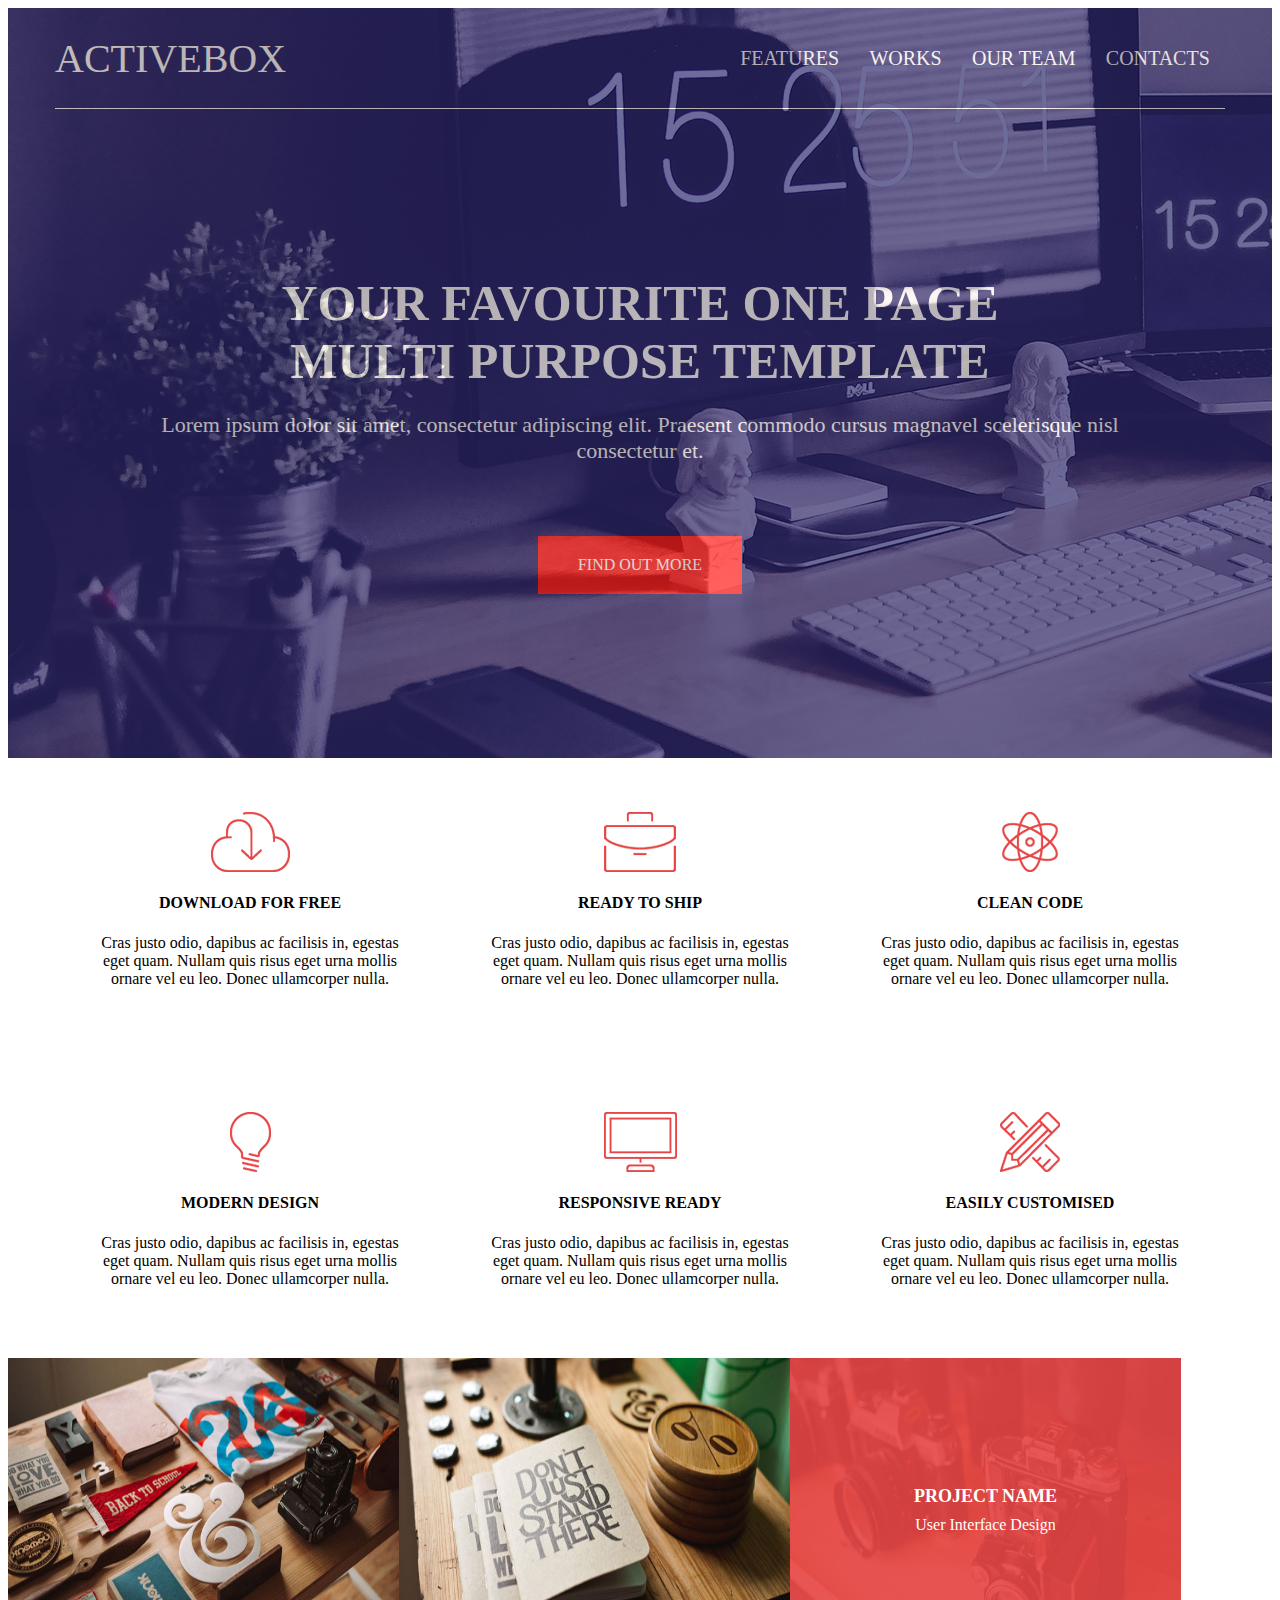
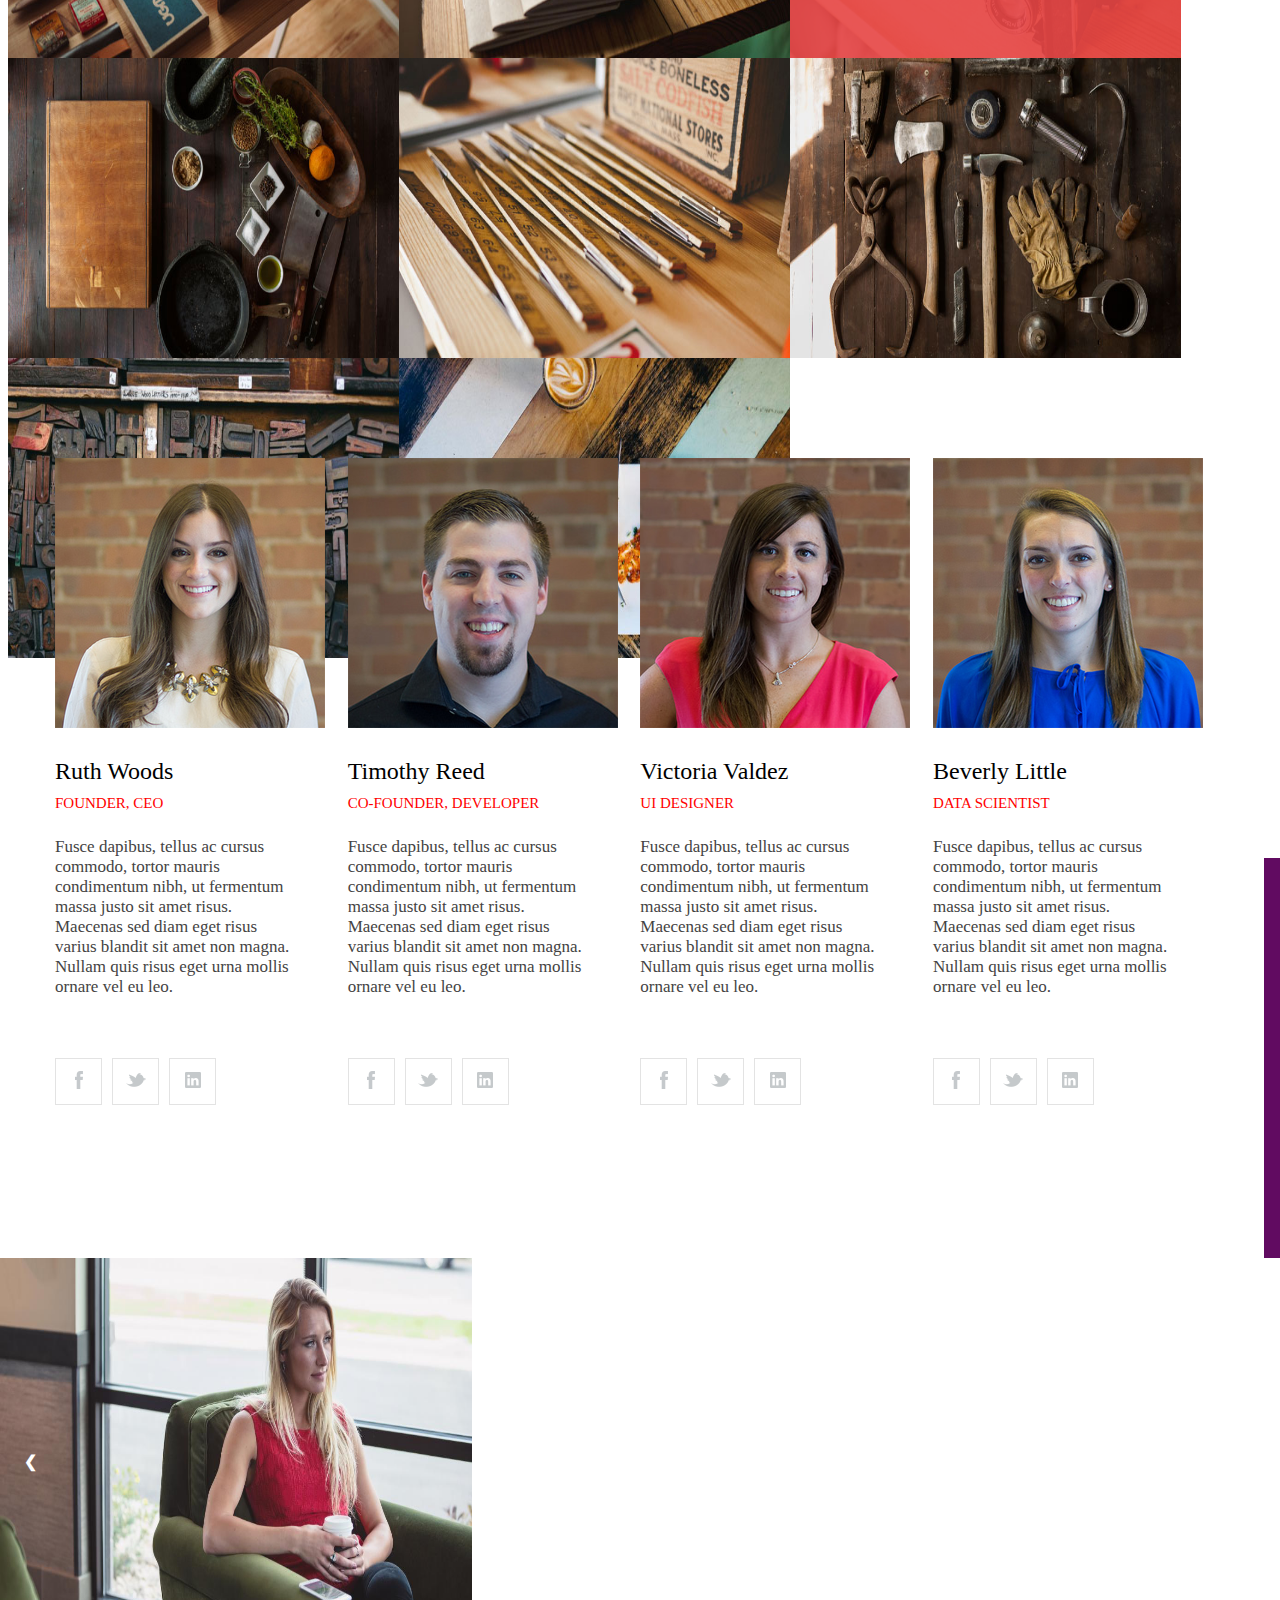
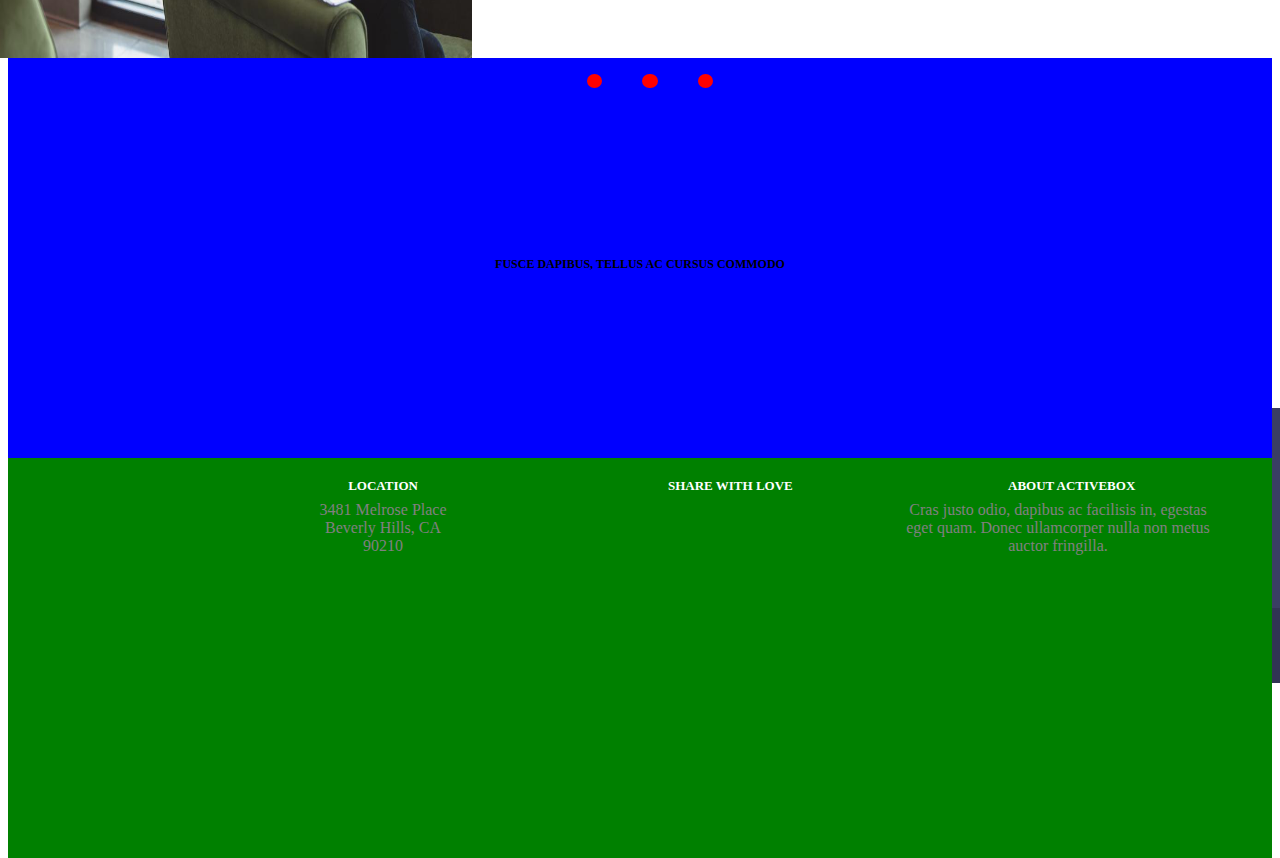
==== commit 535cf133: "updated ActiveBox" ====
--- a/index4.html
+++ b/index4.html
@@ -186,19 +186,34 @@
                 </div>
             </div>
         </div>
-        <div class="navcontainer4">
-            <div class = "client">
-                <img class = "clientimg" src="./images/clientimg.png" alt="client">
-            </div>
-            <div class = "clientphrase">
-                <h4 class = "clienttext"><i>“Integer posuere erat a ante venenatis dapibus posuere velit aliquet. Donec sed odio dui. Aenean eu leo quam...”</i></h4>
-                <p class = "undertext">Susan Sims, Interaction Designer at XYZ</p>
-                <div class = "ellipse el1"></div>
-                <div class="selectedellipse"></div>
-                <div class="ellipse el2"></div>
-                <div class="ellipse el3"></div>
-                <div class="ellipse el4"></div>
-            </div>
+        <div class="slider">
+            <div class="item first">
+                <div class = "client">
+                    <img class = "clientimg" src="./images/clientimg.png" alt="client">
+                </div>
+                <div class = "clientphrase">
+                    <h4 class = "clienttext"><i>“Integer posuere erat a ante venenatis dapibus posuere velit aliquet. Donec sed odio dui. Aenean eu leo quam...”</i></h4>
+                    <p class = "undertext">Susan Sims, Interaction Designer at XYZ</p>
+                    <!-- <div class="ellipse el3"></div>
+                    <div class="ellipse el4"></div> -->
+                </div>
+            </div>
+            <div class="item second">
+                    <!-- <div class="ellipse el3"></div>
+                    <div class="ellipse el4"></div> -->    
+                </div>
+
+            <div class="item third">
+                    <!-- <div class="ellipse el3"></div>
+                    <div class="ellipse el4"></div> -->
+                </div>
+            <a class="previous" onclick="previousSlide()">&#10094;</a>
+            <a class="next" onclick="nextSlide()">&#10095;</a>
+        </div>
+        <div class="pointscontainer">
+            <div class = "ellipse el1"></div>
+            <div class="ellipse el2"></div>
+            <div class="ellipse el3"></div>
         </div>
         <div class="navcontainer5">
             <p class = "download">Are You Ready To Start? Download Now For Free!</p>
@@ -240,5 +255,6 @@
     <div class="endsite">
         
     </div>
+    <script src="./Script/Scripts6.js"></script>
 </body>
 </html>--- a/Style/Style4.css
+++ b/Style/Style4.css
@@ -200,30 +200,34 @@
     justify-content: center;
     align-items: center;
 }
-.navcontainer4 {
-    width: 1600px;
+.slider .first {
+    width: 100%;
     height: 400px; 
     display:flex;
     flex-direction: row;
 
 }
 .client {
-    margin-left:-8px;
+    margin-left: -8px;
     height: 100%;
     width: 800px;
 }
 .clientphrase {
-    height: 100%;
-    width: 800px;
+    height: 350px;
+    width: 750px;
     background-color: rgb(97, 11, 97);
     display: flex;
     justify-content: flex-start;
     align-items: flex-start;
     padding-left:50px;
     padding-top: 50px;
+    position: relative;
+    top:-400px;
+    left:792px;
+
 }
 .clientimg {
-    height: 450px;
+    height: 400px;
     width: 100%;
 }
 .clienttext {
@@ -239,36 +243,36 @@
     top: 220px;
     left: -445px;
 }
+.pointscontainer {
+    width: 100%;
+    height: 30px;
+    display:flex;
+    /* background-color: blue; */
+    justify-content: center;
+    align-items: flex-end;
+}
 .ellipse {
-    width: 23.18px;
-    height: 13px;
+    width: 15.18px;
+    height: 14px;
     border-radius: 50%;
-    background-color: grey;
-    opacity: 0.4;
-    position:relative;
-    top: 305px;
-}
-.el1 {
-    left:-583px;
-}
-.selectedellipse {
-    width: 23.18px;
-    height: 13px;
-    border-radius: 50%;
-    background-color: white;
-    position:relative;
-    top: 305px;
-    left:-563px;
-}
-.el2 {
-    left:-543px;
-}
-.el3 {
+    background-color: red;
+    margin-right: 40px;
+    /* opacity: 0.4; */
+    position:relative;
+    left:30px;
+}
+/* .el1 {
+    left:-820px;
+} */
+/* .el2 {
+    left:-730px;
+} */
+/* .el3 {
     left: -523px;
 }
 .el4 {
     left:-503px;
-}
+} */
 .navcontainer5 {
     width: 100%;
     height: 350px;
@@ -419,4 +423,70 @@
 .endsite {
     width: 100%;
     height: 150px;
+}
+
+
+.slider{
+    max-width: 100%;
+    /* The position of the element is set relative to its original position: */
+    position: relative;
+    /* Center horizontally: */
+    margin: auto;
+    height: 400px;
+}
+/* The picture is scaled in relation to the parent element: */
+.slider .item  {
+    /* The element is resized to fill the block and maintain proportions: */
+    object-fit: cover;
+    width: 100%;
+    height: 400px;
+
+}
+.slider .second {
+	background-color: blue;
+}
+.slider .third {
+	background-color: green;
+}
+/* Back and forward buttons: */
+.slider .previous, .slider .next {
+    /* Adds an icon to the cursor when it is over the button: */
+    cursor: pointer;
+    /* The position of the element is set relative to the borders of the browser: */
+    position: absolute;
+    top: 50%;
+    width: auto;
+    margin-top: -22px;
+    padding: 16px;
+    /* Styling the buttons themselves: */
+    color: white;
+    font-weight: bold;
+    font-size: 16px;
+    /* Background fading on hover: */
+    transition: 0.6s ease;
+    /* Rounding the borders: */
+    border-radius: 0 3px 3px 0;
+}
+.slider .next {
+    right: 0;
+    border-radius: 3px 0 0 3px;
+}
+/* When you hover over the buttons, add the background of the buttons: */
+.slider .previous:hover,
+.slider .next:hover {
+    background-color: rgba(0, 0, 0, 0.2);
+}
+/* Slide animation: */
+.slider .item {
+    animation-name: fade;
+    animation-duration: 1.5s;
+}
+@keyframes fade {
+    /* Set and change the transparency: */
+    from {
+        opacity: 0.4
+    }
+    to {
+        opacity: 1
+    }
 }